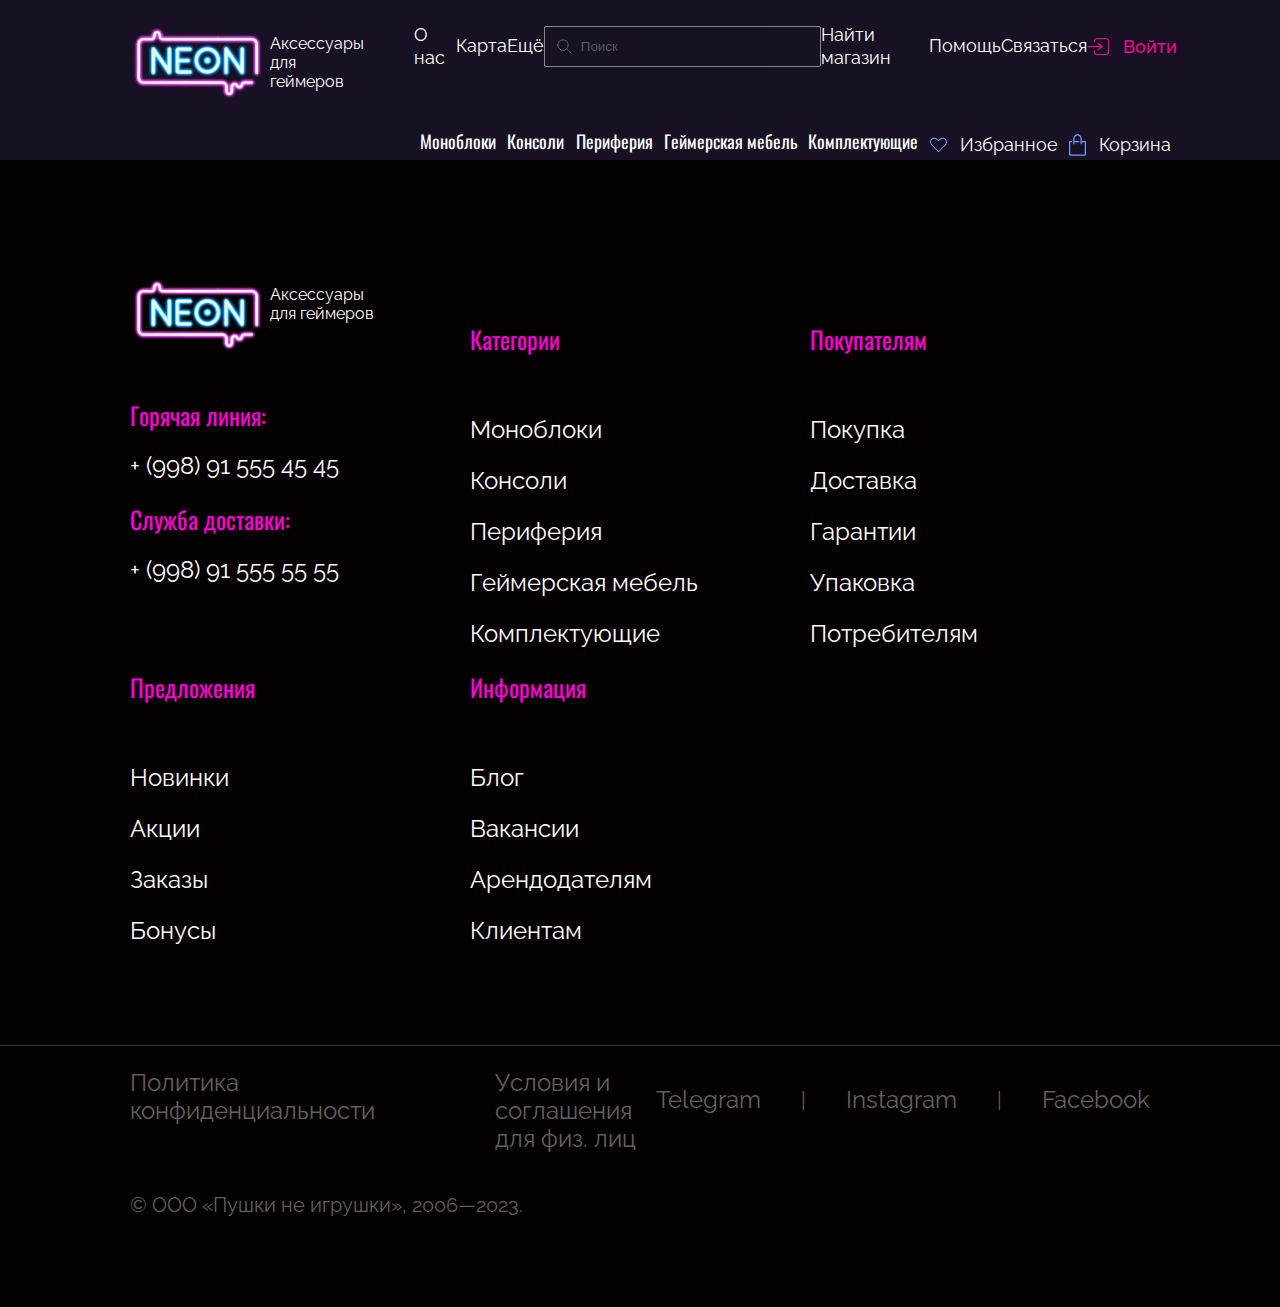
==== catalog.html @ 6f381dcb "footer" ====
<!DOCTYPE html>
<html lang="ru">

<head>
    <meta charset="UTF-8">
    <meta name="viewport" content="width=device-width, initial-scale=1.0">
    <link rel="stylesheet" href="./css/style.css">
    <title>Neon - Аксессуары для геймеров</title>
</head>

<body>

    <!------------- Header Start ------------->

    <header>
        <div class="logo">
            <div class="logo-img">
                <a href="/index.html"><img src="./img/logo.png" alt=""></a>
            </div>
            <div class="logo-text">
                Аксессуары <br> для геймеров
            </div>
        </div>
        <nav>
            <div class="info-menu">
                <a href="#">О нас</a>
                <a href="#">Карта</a>
                <a href="#">Ещё</a>
                <div class="input-box">
                    <img src="./img/search.svg" alt="">
                    <input type="text" placeholder="Поиск">
                </div>
                <a href="#">Найти магазин</a>
                <a href="#">Помощь</a>
                <a href="#">Связаться</a>
                <a class="login" href="#">
                    <img src="./img/login.svg" alt="">
                    Войти
                </a>
            </div>
            <div class="cotegories">
                <a href="#">Моноблоки</a>
                <a href="#">Консоли</a>
                <a href="#">Периферия</a>
                <a href="#">Геймерская мебель</a>
                <a href="#">Комплектующие</a>
                <div class="choices">
                    <img src="./img/heart.svg" alt="">
                    <a href="#">Избранное</a>
                </div>
                <div class="choices">
                    <img src="./img/cart.svg" alt="">
                    <a href="#">Корзина</a>
                </div>
            </div>
        </nav>
    </header>

    <!------------- Header End ------------->



    <!------------- Footer Start ------------->

    <footer>
        <div class="footerMenu">
            <div class="footer1">
                <div class="logo">
                    <div class="logo-img">
                        <a href="/index.html"><img src="./img/logo.png" alt=""></a>
                    </div>
                    <div class="logo-text">
                        Аксессуары <br> для геймеров
                    </div>
                </div>
                <h5>Горячая линия:</h5>
                <a href="tel:998915554545">+ (998) 91 555 45 45</a>

                <h5>Служба доставки:</h5>
                <a href="tel:998915555555">+ (998) 91 555 55 55</a>
            </div>
            <div class="footer-header">
                <h5>Категории</h5>
                <a href="#">Моноблоки</a>
                <a href="#">Консоли</a>
                <a href="#">Периферия</a>
                <a href="#">Геймерская мебель</a>
                <a href="#">Комплектующие</a>
            </div>
            <div class="footer-header">
                <h5>Покупателям</h5>
                <a href="#">Покупка</a>
                <a href="#">Доставка</a>
                <a href="#">Гарантии</a>
                <a href="#">Упаковка</a>
                <a href="#">Потребителям</a>
            </div>
            <div class="footer-header">
                <h5>Предложения</h5>
                <a href="#">Новинки</a>
                <a href="#">Акции</a>
                <a href="#">Заказы</a>
                <a href="#">Бонусы</a>
            </div>
            <div class="footer-header">
                <h5>Информация</h5>
                <a href="#">Блог</a>
                <a href="#">Вакансии</a>
                <a href="#">Арендодателям</a>
                <a href="#">Клиентам</a>
            </div>
        </div>
        <div class="subFooter">
            <div class="footerInfo">
                <div class="legal">
                    <a href="#">Политика конфиденциальности</a>
                    <a href="#">Условия и соглашения для физ. лиц</a>
                </div>
                <div class="social">
                    <a href="#">Telegram</a>
                    <span>|</span>
                    <a href="#">Instagram</a>
                    <span>|</span>
                    <a href="#">Facebook</a>
                </div>
            </div>
            <div class="copyright">
                <span>© ООО «Пушки не игрушки», 2006—2023.</span>
            </div>
        </div>
    </footer>
</body>

</html>
---- css/style.css ----
*,
*::after,
*::before {
    padding: 0;
    margin: 0;
    box-sizing: border-box;
}

a {
    text-decoration: none;
}

/* Fonts Start */

@font-face {
    font-family: 'Raleway';
    src: url(../fonts/Raleway-VariableFont_wght.ttf);
}

@font-face {
    font-family: 'Raleway';
    src: url(../fonts/Raleway-Italic-VariableFont_wght.ttf);
    font-style: italic;
}

@font-face {
    font-family: 'Oswald';
    src: url(../fonts/Oswald-VariableFont_wght.ttf);
}

@font-face {
    font-family: 'Jost';
    src: url(../fonts/Jost-VariableFont_wght.ttf);
}

@font-face {
    font-family: 'Jost';
    src: url(../fonts/Jost-Italic-VariableFont_wght.ttf);
    font-style: italic;
}

/* Fonts End */

body {
    font-family: 'Raleway', sans-serif;
    background: #0A0216F0;
    color: #fff;
}

/* Header Start */

header {
    display: flex;
    gap: 50px;
    margin-top: 24px;
    padding: 0 130px;
}

.logo {
    color: #fff;
    display: flex;
    align-items: center;
    height: 76px;
}



.logo-img {
    padding-right: 5px;
}

nav {
    flex-grow: 1;
}

.info-menu {
    display: flex;
    justify-content: space-between;
    align-items: center;

    font-family: 'Raleway';
    font-size: 18px;
    line-height: 125%;

}

.info-menu a {
    color: #FFFFFF;
    transition: ease .3s;
}

.info-menu a:hover {
    color: #F50395;
}

.cotegories a:hover {
    color: #F50395;
}

.input-box {
    opacity: 0.7;
    border: 1px solid rgba(255, 255, 255, 0.7);
    border-radius: 2px;
    padding: 12px;
    width: 326px;

    display: flex;
    align-items: center;

    gap: 9px;
}

.input-box img {
    width: 15px;
    height: 15px;
}

.input-box input {
    color: #fff;
    border: 0;
    outline: 0;
    background: transparent;
}

.login {
    font-family: 'Raleway';
    font-style: normal;
    font-weight: 500;
    font-size: 18px;
    line-height: 21px;

    color: #F50395 !important;

    display: flex;
    align-items: center;
}

.login img {
    padding-right: 13px;
}

.cotegories {
    display: flex;
    justify-content: space-around;

    font-family: 'Oswald';
    font-size: 18px;
    line-height: 125%;

    margin-top: 61px;
}

.cotegories a {
    color: #fff;
    transition: ease .3s;
    gap: 71px;
}

.choices {
    display: flex;
    align-items: center;
    font-family: 'Raleway';
    line-height: 20px;
}

.choices img {
    padding-right: 13px;
    width: 30px;
    height: 30px;
}

/* Header End */

/*Header-Content Start*/

.header-content {
    display: flex;
    justify-content: center;
    align-items: center;
    margin-top: 78px;


}

.header-line {
    width: 1660px;
    height: 775px;
    margin-top: 78px;
    position: absolute;
}

.header-text {
    margin-right: 75px;
}

.header-one {
    font-family: 'Oswald';
    font-style: normal;
    font-weight: 500;
    font-size: 66px;
    line-height: 120%;
    margin-bottom: 23px;
    display: flex;
    justify-content: center;
}

.header-paragraph {
    font-family: 'Raleway';
    font-size: 22px;
    line-height: 150%;
    color: #FFFFFF;
    padding-bottom: 68px;
}

.header-img img {
    width: 774px;
    height: 628.67px;
}

.header-btn {
    width: 400px;
    height: 68px;
    position: absolute;
    /*
    background: linear-gradient(271.66deg, #0D63C9 0%, #F50395 100%);
    box-shadow: 0px 0px 5px #4B02E7;*/

    font-family: 'Raleway';
    font-weight: 600;
    font-size: 24px;
    line-height: 28px;
    color: #FFFFFF;
}

.btn-text {
    position: relative;
    top: 50px;
    left: 90px;
    color: #FFFFFF;
}
.btn-text a{
    color: #FFFFFF;
}

/*Header-Content End*/

/*Advantage Start*/
.advantage {
    margin-top: 180px;
    padding: 0 130px;
}

.advantage-header h2 {
    width: 519px;
    height: 89px;

    font-family: 'Oswald';
    font-weight: 500;
    font-size: 60px;
    line-height: 89px;
    color: #fff;
}

.cards {
    display: flex;
    justify-content: space-around;
    align-items: end;

    margin-top: 101px;
}

.cards p {
    padding-top: 75px;
    font-family: 'Oswald';
    font-size: 26px;
    line-height: 125%;
    display: flex;
    justify-content: center;
    text-align: center;
    color: #FEFEFE;
}

.card-1,
.card-2,
.card-3 {
    position: relative;
}

.line-container3 {
    position: relative;
    top: 63px;
    right: -50px;
}

.line-container1 {
    position: relative;
    top: 4px;
    right: -71px;
}

.line-container2 {
    position: relative;
    top: -8px;
    right: -56px;
}

.hero-bg {
    position: sticky;
}

.line {
    position: absolute;
    display: flex;
    justify-content: center;
    align-items: center;
}

/*Advantage End*/

/*Brands Start*/
.brand {
    margin-top: 298px;
}

.brands {
    display: flex;
    justify-content: space-around;
    align-items: center;
    margin-top: 127px;
}

/*Brands End*/

/*News Start*/
.cyberNews {
    margin-top: 298px;
}

.cyberHeader {
    font-weight: 500;
    font-size: 60px;
    line-height: 89px;
    margin-bottom: 100px;
}

.newsGrid {
    display: grid;
    grid-template-columns: repeat(2, 1fr);
    gap: 30px;
}

.news {
    height: 465px;
    /*border: 2px solid #fff;*/
    background-image: url(../img/navi.png);
    background-repeat: no-repeat;
    background-size: contain;

    display: grid;
    grid-template-columns: repeat(2, 1fr);
    grid-template-rows: 250px 100px 100px;
    grid-template-areas: "i i"
        "h h"
        "d b";

    position: relative;
}

.news h6 {
    grid-area: h;

    font-family: 'Raleway';
    font-weight: 500;
    font-size: 26px;
    line-height: 31px;

    margin: 0;
    margin-left: 50px;
    width: 550px;
}

.news .date {
    grid-area: d;
    font-family: 'Jost';

    font-size: 20px;
    line-height: 29px;

    align-self: center;
    margin-left: 77px;
}

.news .date::before {
    content: '';

    display: inline-block;
    width: 10px;
    height: 22px;
    background-image: url(../img/slash.svg);
    margin-right: 10px;
}

.news .newsButton {
    grid-area: b;

    height: 68px;
    width: 400px;

    background-size: contain;

    background-image: url(../img/news-btn1.png);
    background-repeat: no-repeat;
    text-align: center;

    font-family: 'Raleway';
    font-weight: 600;
    font-size: 26px;
    line-height: 31px;
    padding: 19px 0;

    position: absolute;
    grid-area: b;
    height: 68px;
    width: 400px;
    background-size: contain;
    background-image: url(../img/news-btn1.png);
    background-repeat: no-repeat;
    text-align: center;
    font-family: 'Raleway';
    font-weight: 600;
    font-size: 26px;
    line-height: 31px;
    padding: 19px 0;
    
    position: absolute;

    top: 43px;
    left: 13px;

}

/*News End*/

.novelty{
    padding: 0 130px;
}

.mause-header {
    display: flex;
    justify-content: space-between;
}
.novelty-header {
    font-family: 'Oswald';
    font-weight: 500;
    font-size: 60px;
    line-height: 89px;

    margin-top: 200px;

}

.mause__top-btn {
    font-weight: 500;
    font-size: 18px;
    line-height: 21px;

    color: rgba(255, 255, 255, 0.6);

    opacity: 0.8;

    margin-top: 220px;
    margin-bottom: 119px;
}

.mause__top-btn p {
    top: 34px;
    left: 85px;
    position: relative;
}

.mouses{
    display: flex;
}

.mouse-container{
    display: flex;
    justify-content: space-around;
    gap: 30px;
}

.mouse-card{
    position: absolute;
}
.mouse-card p{
    padding-left: 33px;
    padding-top: 28px;
}
.mouse-card h5{
    font-family: 'Oswald';
    font-style: normal;
    font-weight: 700;
    font-size: 28px;
    line-height: 41px;

    color: #F50395;

    padding-left: 33px;
}
.mouse-card h4{
    font-family: 'Jost';
    font-weight: 500;
    font-size: 28px;
    line-height: 40px;
    text-align: right;
    padding-right: 33px;
    padding-top: 31px;
    padding-bottom: 10px;
}

.mouse-btn {
    display: flex;
    justify-content: center;
    align-items: center;
    padding-bottom: 33px;
}
.mouse-btn p{
    font-family: 'Jost';
    font-style: normal;
    font-weight: 500;
    font-size: 20px;
    line-height: 29px;
    position: absolute;
    padding: 10px 112px 9px 118px;
}

.mouse-card{
    position: absolute;
}

.mouse{
    padding: 33px 33px 0 33px;
}

.stock{
    padding: 0 130px;
}

.stock h2{
    margin-top: 287px;
    margin-bottom: 100px;

    font-family: 'Oswald';
    font-weight: 500;
    font-size: 60px;
    line-height: 89px;
}


.stocks{
    display: flex;
    justify-content: space-around;
}

.offers{
    display: flex;
    justify-content: center;
    align-items: center;
}

.offers{
    align-items:flex-end;
}

.offers p{
    position: absolute;
    width: 426px;
    height: 144px;
    
    font-family: 'Oswald';
    font-weight: 400;
    font-size: 24px;
    line-height: 36px;

    display: flex;
    justify-content: center;
    align-items: center;

    padding-bottom: 250px;
}

footer{
    background-color: #050000;
    padding: 140px 0 90px;
}

footer a{
    display: block;
    color: #fff;

    font-family: 'Raleway';
    font-size: 24px;
    line-height: 28px;

    margin-top: 23px;
}

footer h5{
    font-family: 'Oswald';
    font-weight: 400;
    font-size: 24px;
    line-height: 27px;
    color: #FF00D7;
    margin-top: 26px;
}

.footer1 .logo{
    padding-bottom: 69px;
}


.footer-header h5{
    padding-bottom: 40px;
}

.footerMenu{
    display: grid;
    grid-template-columns: repeat(5, 1fr);
    padding: 0 130px;
}

.footerMenu > div{
    
}

.subFooter{
    color: #645F5F;
    margin-top: 100px;
    width: 100% !important;
    border-top: 1px solid rgba(104, 104, 104, 0.5);
    padding: 0 130px;
}

.subFooter a{
    color: #645F5F;

}

.footerInfo{
    display: flex;
    justify-content: space-between;
    margin-bottom: 40px;
}

.legal{
    display: flex;
    gap: 120px;

}

.social{
    display: flex;
    gap: 40px;
    align-items: center;
    font-size: 20px;
    line-height: 24px;
}

.social a{
    margin: 0;
}

.subFooter span{
    font-family: 'Raleway';
    font-size: 20px;
    line-height: 24px;
}

@media (max-width: 1440px){
    .footerMenu{
        grid-template-columns: repeat(3, 1fr);
    }
}
@media (max-width: 950px){
    .footerMenu{
        grid-template-columns: repeat(1, 1fr);
    }
}
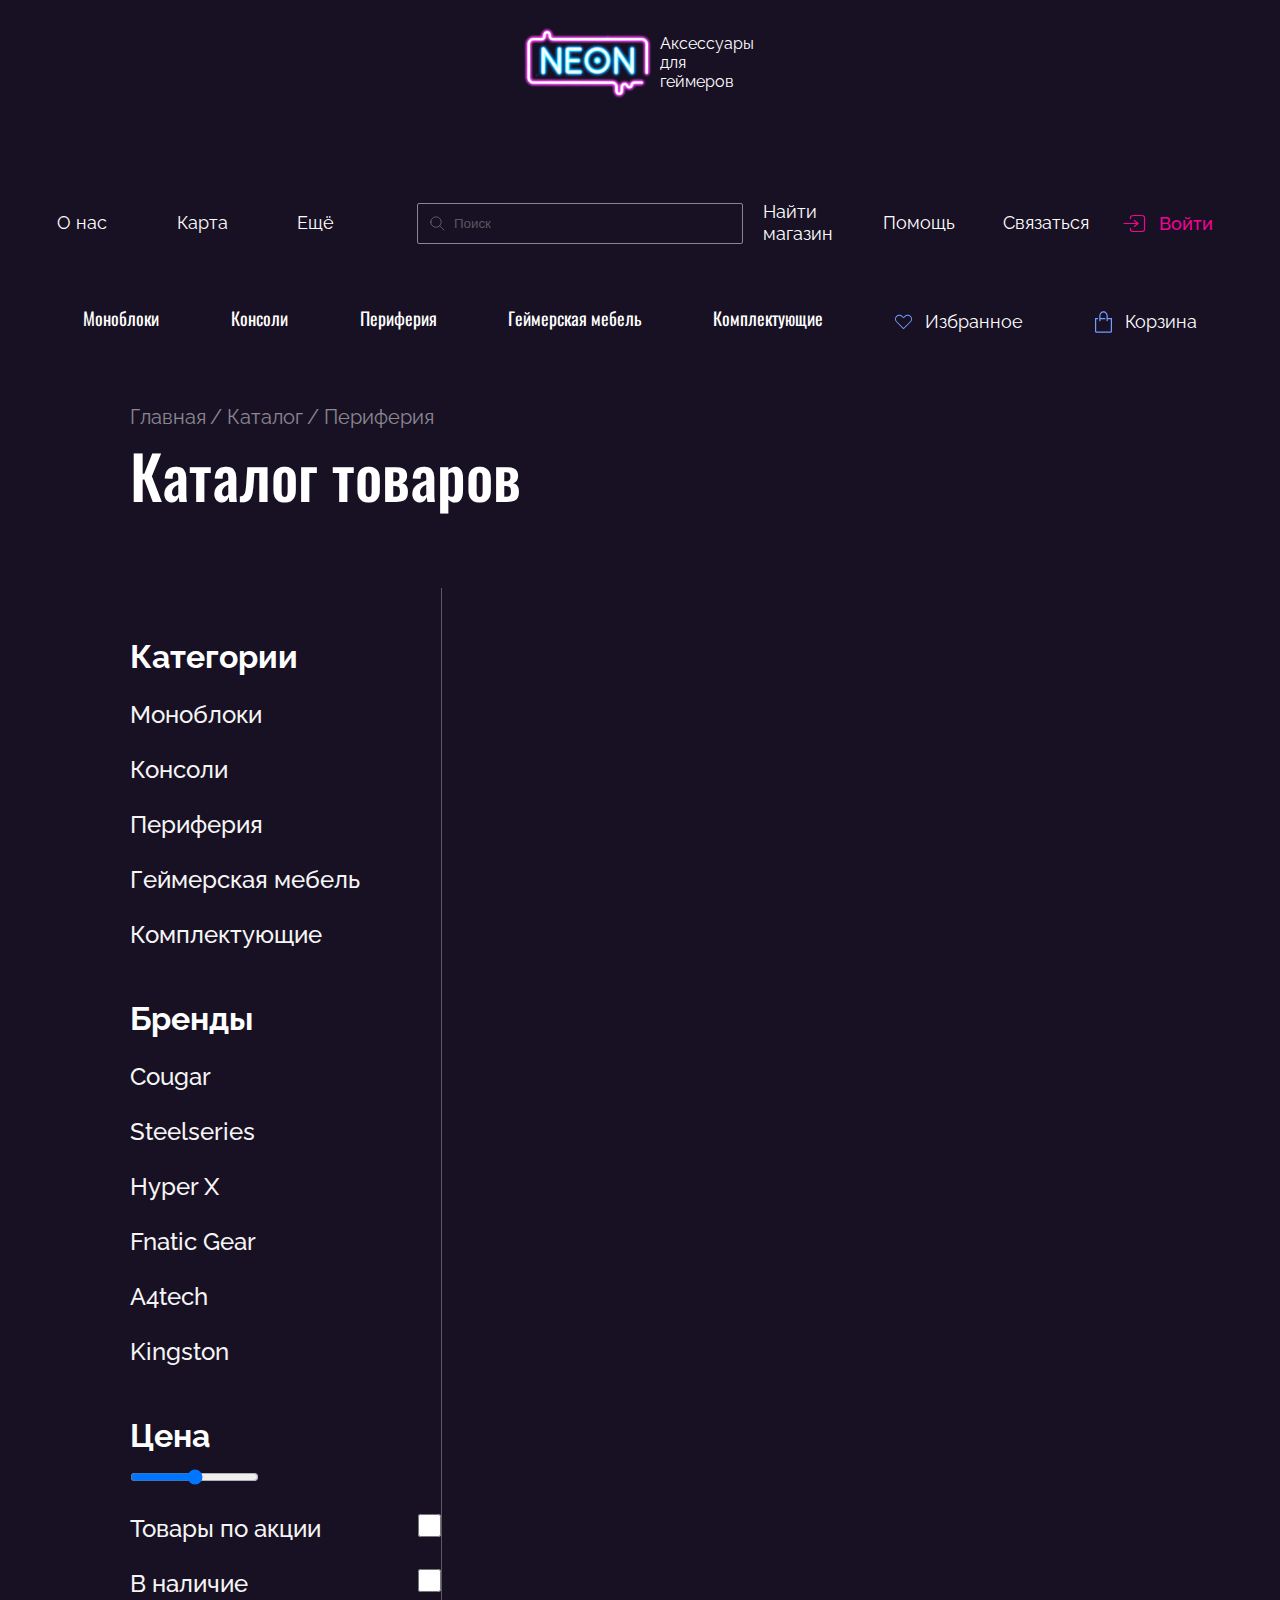
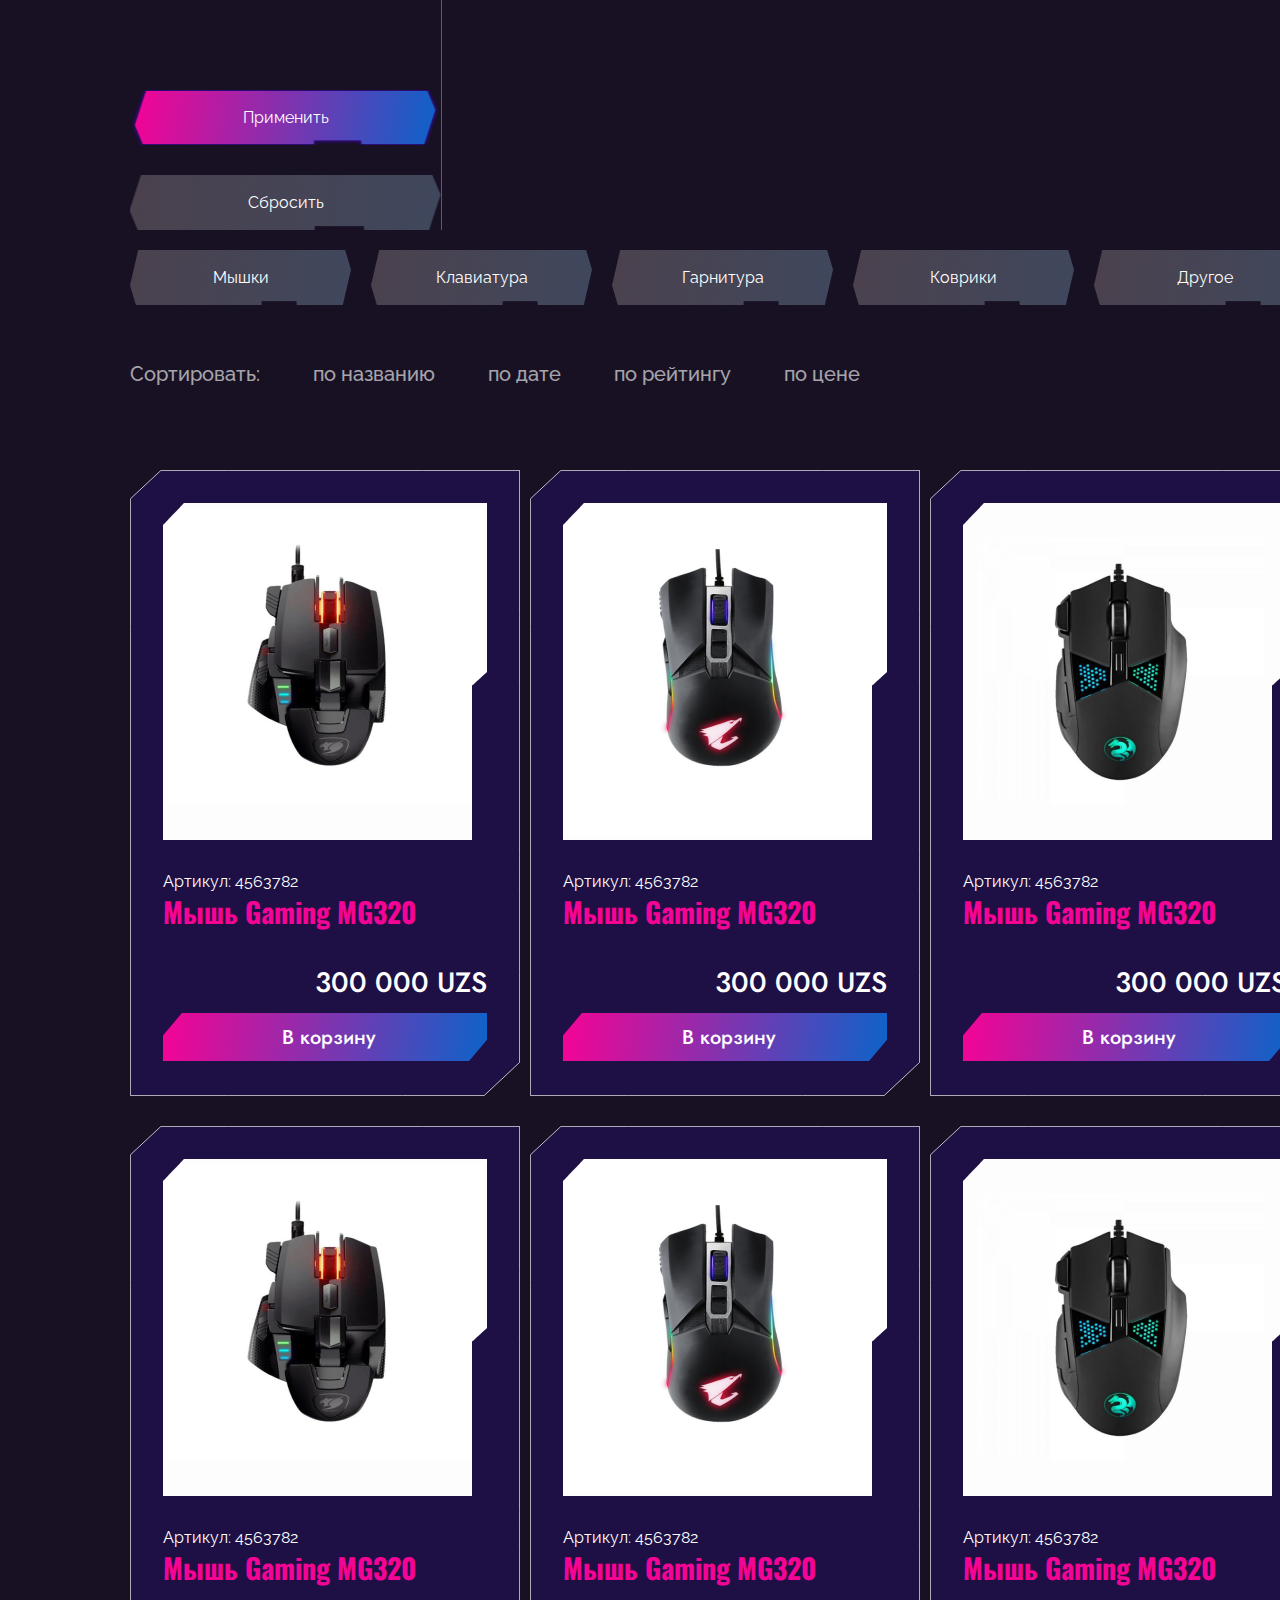
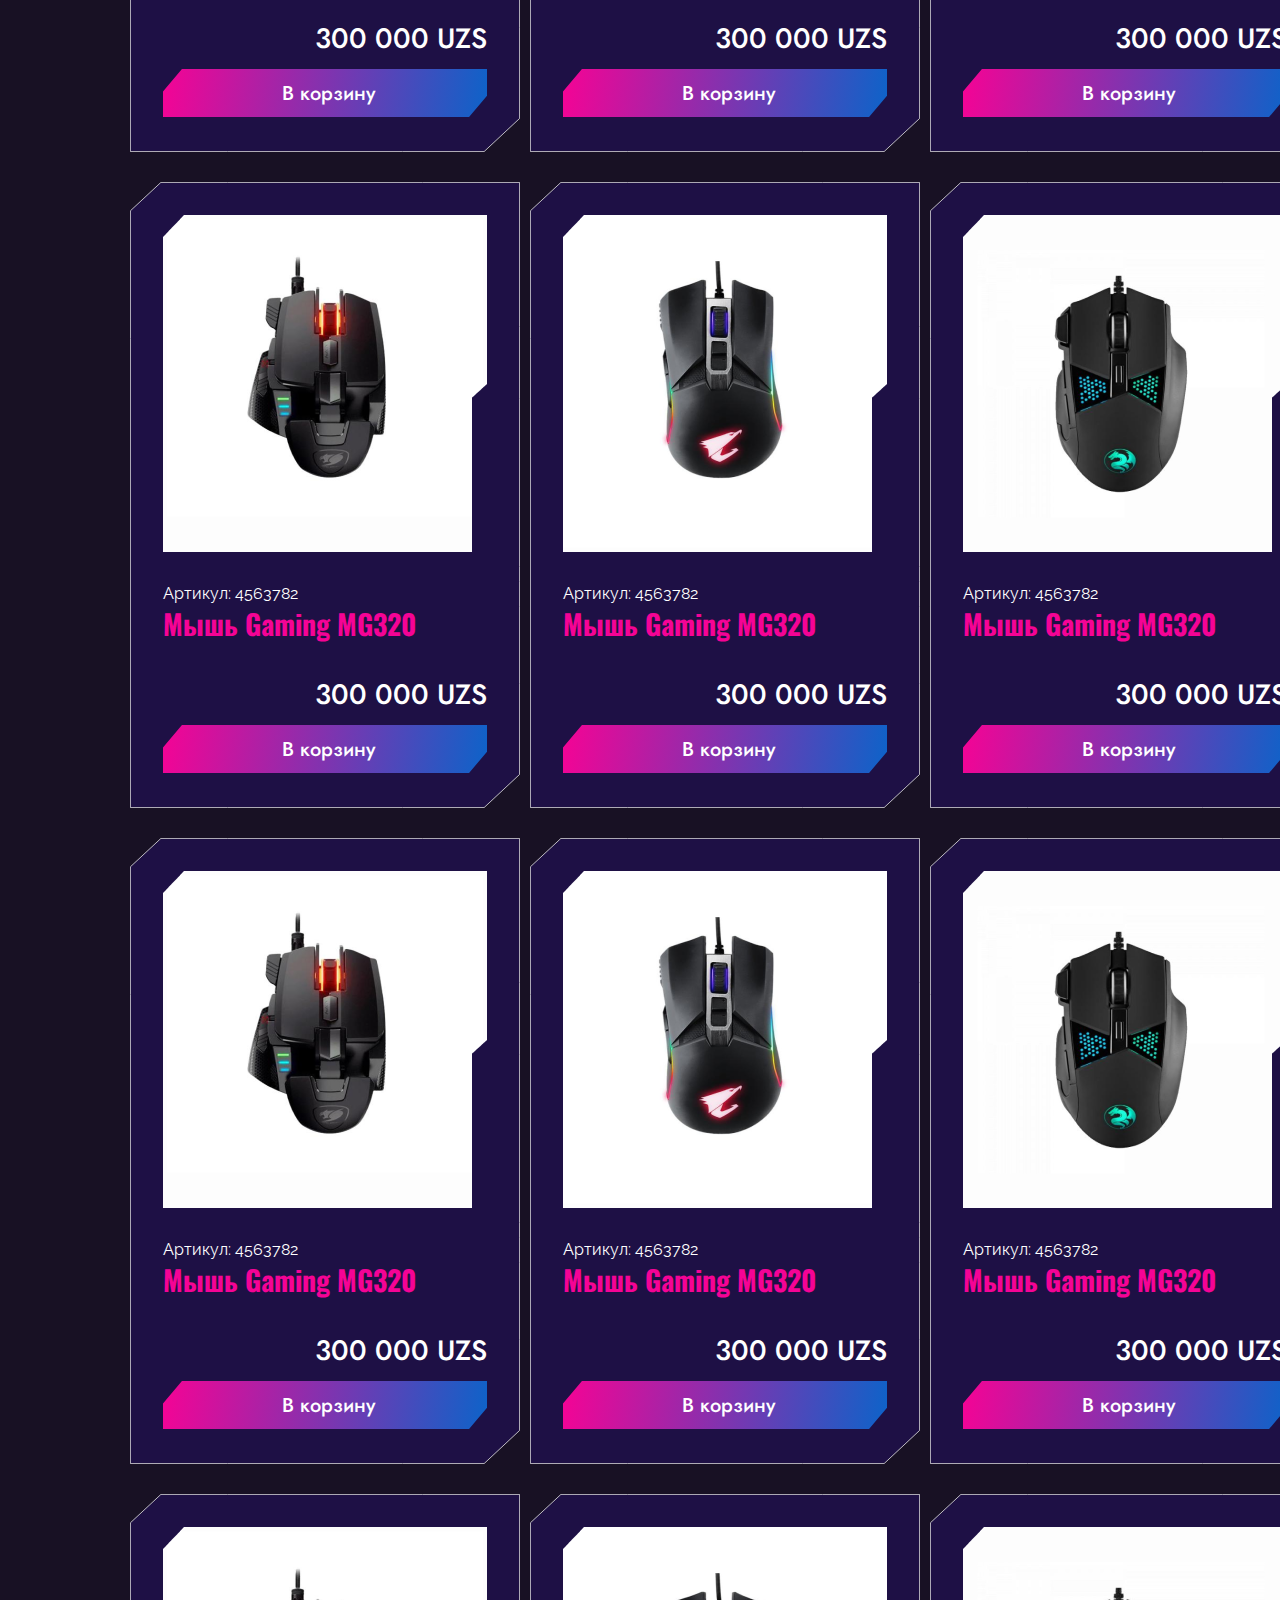
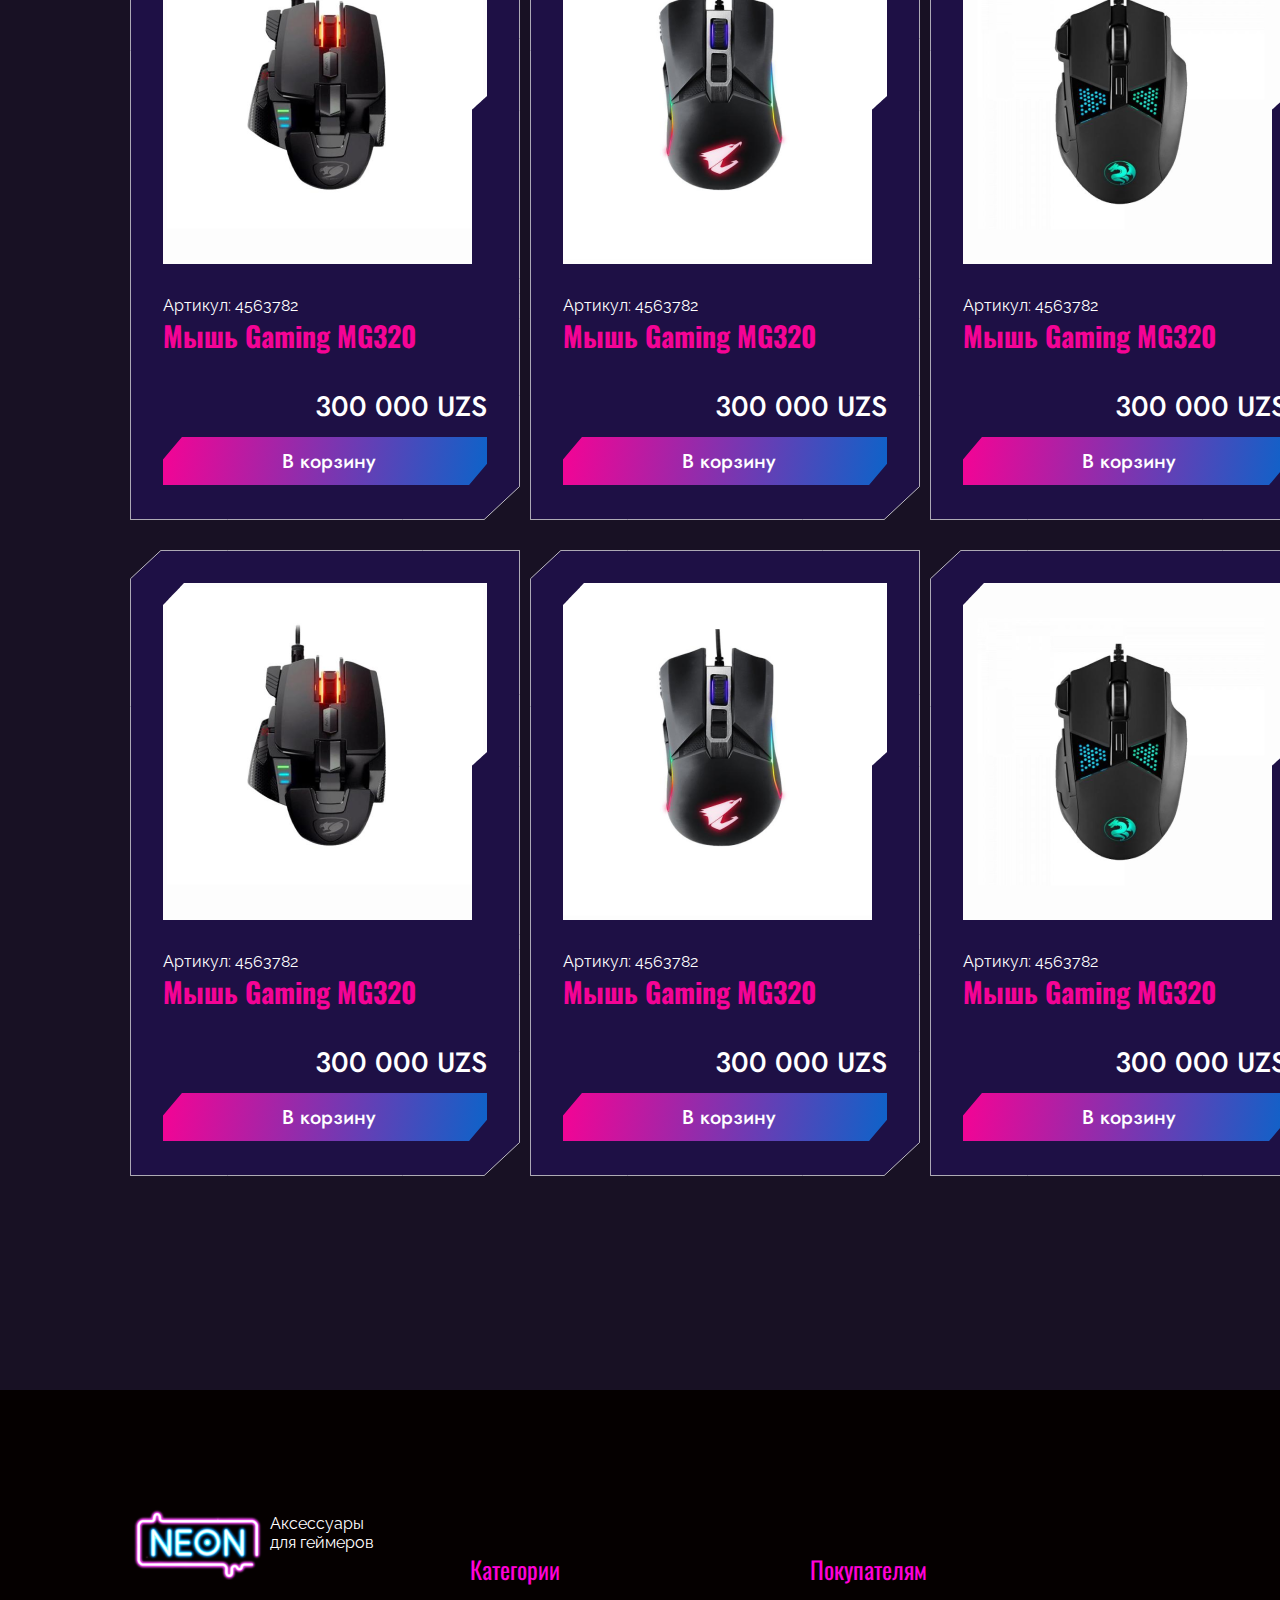
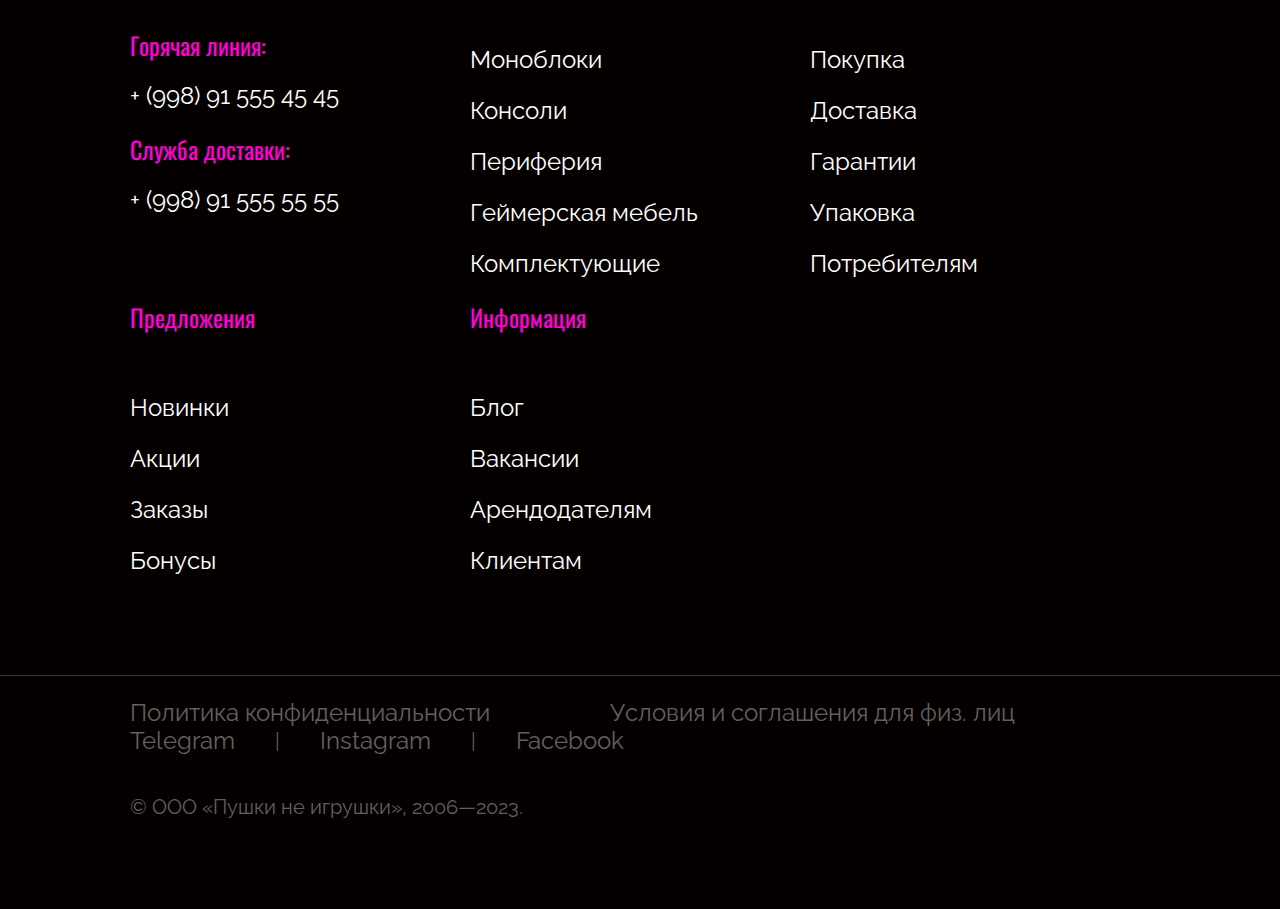
==== commit 2205b5a3: "catalog" ====
--- a/catalog.html
+++ b/catalog.html
@@ -58,7 +58,313 @@
 
     <!------------- Header End ------------->
 
-
+    <div class="breadcrumbs">
+        <a href="#">Главная</a>
+        <a href="#">Каталог</a>
+        <a href="#">Периферия</a>
+    </div>
+
+    <h2>Каталог товаров</h2>
+
+    <main>
+        <aside>
+            <h5>Категории</h5>
+            <a href="#">Моноблоки</a>
+            <a href="#">Консоли</a>
+            <a href="#">Периферия </a>
+            <a href="#">Геймерская мебель</a>
+            <a href="#">Комплектующие</a>
+
+            <h5>Бренды</h5>
+            <a href="#">Cougar</a>
+            <a href="#">Steelseries</a>
+            <a href="#">Hyper X</a>
+            <a href="#">Fnatic Gear</a>
+            <a href="#">A4tech</a>
+            <a href="#">Kingston</a>
+
+            <h5>Цена</h5>
+            <input type="range" name="" id="">
+
+            <label for="">
+                <span>Товары по акции</span>
+                <input type="checkbox" name="" id="">
+            </label>
+            <label for="">
+                <span>В наличие</span>
+                <input type="checkbox" name="" id="">
+            </label>
+
+            <div class="btn">Применить</div>
+            <div class="secondary">Сбросить</div>
+        </aside>
+
+        <div class="catalog">
+            <div class="subcatalog">
+                <div class="secondary-2">Мышки</div>
+                <div class="secondary-2">Клавиатура</div>
+                <div class="secondary-2">Гарнитура</div>
+                <div class="secondary-2">Коврики</div>
+                <div class="secondary-2">Другое</div>
+            </div>
+            <div class="sort">
+                <span>Сортировать:</span>
+                <div class="sortby">по названию</div>
+                <div class="sortby">по дате</div>
+                <div class="sortby">по рейтингу</div>
+                <div class="sortby">по цене</div>
+            </div>
+            <div class="items">
+                <div class="item">
+                    <div class="mouses">
+                        <div class="mouse-line"><img src="./img/mause-bg.svg" alt=""></div>
+                        <div class="mouse-card">
+                            <img class="mouse" src="./img/img.png" alt="">
+                            <p>Артикул: 4563782</p>
+                            <h5>Мышь Gaming MG320 </h5>
+                            <h4>300 000 UZS</h4>
+                            <div class="mouse-btn">
+                                <p>В корзину</p>
+                                <img src="./img/mause-btn.svg" alt="">
+                            </div>
+                        </div>
+                    </div>
+                    <div class="mouses">
+                        <div class="mouse-line"><img src="./img/mause-bg.svg" alt=""></div>
+                        <div class="mouse-card">
+                            <img class="mouse" src="./img/mouse2.png" alt="">
+                            <p>Артикул: 4563782</p>
+                            <h5>Мышь Gaming MG320 </h5>
+                            <h4>300 000 UZS</h4>
+                            <div class="mouse-btn">
+                                <p>В корзину</p>
+                                <img src="./img/mause-btn.svg" alt="">
+                            </div>
+                        </div>
+                    </div>
+                    <div class="mouses">
+                        <div class="mouse-line"><img src="./img/mause-bg.svg" alt=""></div>
+                        <div class="mouse-card">
+                            <img class="mouse" src="./img/mouse3.png" alt="">
+                            <p>Артикул: 4563782</p>
+                            <h5>Мышь Gaming MG320 </h5>
+                            <h4>300 000 UZS</h4>
+                            <div class="mouse-btn">
+                                <p>В корзину</p>
+                                <img src="./img/mause-btn.svg" alt="">
+                            </div>
+                        </div>
+                    </div>
+                </div>
+                <div class="item">
+                    <div class="mouses">
+                        <div class="mouse-line"><img src="./img/mause-bg.svg" alt=""></div>
+                        <div class="mouse-card">
+                            <img class="mouse" src="./img/img.png" alt="">
+                            <p>Артикул: 4563782</p>
+                            <h5>Мышь Gaming MG320 </h5>
+                            <h4>300 000 UZS</h4>
+                            <div class="mouse-btn">
+                                <p>В корзину</p>
+                                <img src="./img/mause-btn.svg" alt="">
+                            </div>
+                        </div>
+                    </div>
+                    <div class="mouses">
+                        <div class="mouse-line"><img src="./img/mause-bg.svg" alt=""></div>
+                        <div class="mouse-card">
+                            <img class="mouse" src="./img/mouse2.png" alt="">
+                            <p>Артикул: 4563782</p>
+                            <h5>Мышь Gaming MG320 </h5>
+                            <h4>300 000 UZS</h4>
+                            <div class="mouse-btn">
+                                <p>В корзину</p>
+                                <img src="./img/mause-btn.svg" alt="">
+                            </div>
+                        </div>
+                    </div>
+                    <div class="mouses">
+                        <div class="mouse-line"><img src="./img/mause-bg.svg" alt=""></div>
+                        <div class="mouse-card">
+                            <img class="mouse" src="./img/mouse3.png" alt="">
+                            <p>Артикул: 4563782</p>
+                            <h5>Мышь Gaming MG320 </h5>
+                            <h4>300 000 UZS</h4>
+                            <div class="mouse-btn">
+                                <p>В корзину</p>
+                                <img src="./img/mause-btn.svg" alt="">
+                            </div>
+                        </div>
+                    </div>
+                </div>
+                <div class="item">
+                    <div class="mouses">
+                        <div class="mouse-line"><img src="./img/mause-bg.svg" alt=""></div>
+                        <div class="mouse-card">
+                            <img class="mouse" src="./img/img.png" alt="">
+                            <p>Артикул: 4563782</p>
+                            <h5>Мышь Gaming MG320 </h5>
+                            <h4>300 000 UZS</h4>
+                            <div class="mouse-btn">
+                                <p>В корзину</p>
+                                <img src="./img/mause-btn.svg" alt="">
+                            </div>
+                        </div>
+                    </div>
+                    <div class="mouses">
+                        <div class="mouse-line"><img src="./img/mause-bg.svg" alt=""></div>
+                        <div class="mouse-card">
+                            <img class="mouse" src="./img/mouse2.png" alt="">
+                            <p>Артикул: 4563782</p>
+                            <h5>Мышь Gaming MG320 </h5>
+                            <h4>300 000 UZS</h4>
+                            <div class="mouse-btn">
+                                <p>В корзину</p>
+                                <img src="./img/mause-btn.svg" alt="">
+                            </div>
+                        </div>
+                    </div>
+                    <div class="mouses">
+                        <div class="mouse-line"><img src="./img/mause-bg.svg" alt=""></div>
+                        <div class="mouse-card">
+                            <img class="mouse" src="./img/mouse3.png" alt="">
+                            <p>Артикул: 4563782</p>
+                            <h5>Мышь Gaming MG320 </h5>
+                            <h4>300 000 UZS</h4>
+                            <div class="mouse-btn">
+                                <p>В корзину</p>
+                                <img src="./img/mause-btn.svg" alt="">
+                            </div>
+                        </div>
+                    </div>
+                </div>
+                <div class="item">
+                    <div class="mouses">
+                        <div class="mouse-line"><img src="./img/mause-bg.svg" alt=""></div>
+                        <div class="mouse-card">
+                            <img class="mouse" src="./img/img.png" alt="">
+                            <p>Артикул: 4563782</p>
+                            <h5>Мышь Gaming MG320 </h5>
+                            <h4>300 000 UZS</h4>
+                            <div class="mouse-btn">
+                                <p>В корзину</p>
+                                <img src="./img/mause-btn.svg" alt="">
+                            </div>
+                        </div>
+                    </div>
+                    <div class="mouses">
+                        <div class="mouse-line"><img src="./img/mause-bg.svg" alt=""></div>
+                        <div class="mouse-card">
+                            <img class="mouse" src="./img/mouse2.png" alt="">
+                            <p>Артикул: 4563782</p>
+                            <h5>Мышь Gaming MG320 </h5>
+                            <h4>300 000 UZS</h4>
+                            <div class="mouse-btn">
+                                <p>В корзину</p>
+                                <img src="./img/mause-btn.svg" alt="">
+                            </div>
+                        </div>
+                    </div>
+                    <div class="mouses">
+                        <div class="mouse-line"><img src="./img/mause-bg.svg" alt=""></div>
+                        <div class="mouse-card">
+                            <img class="mouse" src="./img/mouse3.png" alt="">
+                            <p>Артикул: 4563782</p>
+                            <h5>Мышь Gaming MG320 </h5>
+                            <h4>300 000 UZS</h4>
+                            <div class="mouse-btn">
+                                <p>В корзину</p>
+                                <img src="./img/mause-btn.svg" alt="">
+                            </div>
+                        </div>
+                    </div>
+                </div>
+                <div class="item">
+                    <div class="mouses">
+                        <div class="mouse-line"><img src="./img/mause-bg.svg" alt=""></div>
+                        <div class="mouse-card">
+                            <img class="mouse" src="./img/img.png" alt="">
+                            <p>Артикул: 4563782</p>
+                            <h5>Мышь Gaming MG320 </h5>
+                            <h4>300 000 UZS</h4>
+                            <div class="mouse-btn">
+                                <p>В корзину</p>
+                                <img src="./img/mause-btn.svg" alt="">
+                            </div>
+                        </div>
+                    </div>
+                    <div class="mouses">
+                        <div class="mouse-line"><img src="./img/mause-bg.svg" alt=""></div>
+                        <div class="mouse-card">
+                            <img class="mouse" src="./img/mouse2.png" alt="">
+                            <p>Артикул: 4563782</p>
+                            <h5>Мышь Gaming MG320 </h5>
+                            <h4>300 000 UZS</h4>
+                            <div class="mouse-btn">
+                                <p>В корзину</p>
+                                <img src="./img/mause-btn.svg" alt="">
+                            </div>
+                        </div>
+                    </div>
+                    <div class="mouses">
+                        <div class="mouse-line"><img src="./img/mause-bg.svg" alt=""></div>
+                        <div class="mouse-card">
+                            <img class="mouse" src="./img/mouse3.png" alt="">
+                            <p>Артикул: 4563782</p>
+                            <h5>Мышь Gaming MG320 </h5>
+                            <h4>300 000 UZS</h4>
+                            <div class="mouse-btn">
+                                <p>В корзину</p>
+                                <img src="./img/mause-btn.svg" alt="">
+                            </div>
+                        </div>
+                    </div>
+                </div>
+                <div class="item">
+                    <div class="mouses">
+                        <div class="mouse-line"><img src="./img/mause-bg.svg" alt=""></div>
+                        <div class="mouse-card">
+                            <img class="mouse" src="./img/img.png" alt="">
+                            <p>Артикул: 4563782</p>
+                            <h5>Мышь Gaming MG320 </h5>
+                            <h4>300 000 UZS</h4>
+                            <div class="mouse-btn">
+                                <p>В корзину</p>
+                                <img src="./img/mause-btn.svg" alt="">
+                            </div>
+                        </div>
+                    </div>
+                    <div class="mouses">
+                        <div class="mouse-line"><img src="./img/mause-bg.svg" alt=""></div>
+                        <div class="mouse-card">
+                            <img class="mouse" src="./img/mouse2.png" alt="">
+                            <p>Артикул: 4563782</p>
+                            <h5>Мышь Gaming MG320 </h5>
+                            <h4>300 000 UZS</h4>
+                            <div class="mouse-btn">
+                                <p>В корзину</p>
+                                <img src="./img/mause-btn.svg" alt="">
+                            </div>
+                        </div>
+                    </div>
+                    <div class="mouses">
+                        <div class="mouse-line"><img src="./img/mause-bg.svg" alt=""></div>
+                        <div class="mouse-card">
+                            <img class="mouse" src="./img/mouse3.png" alt="">
+                            <p>Артикул: 4563782</p>
+                            <h5>Мышь Gaming MG320 </h5>
+                            <h4>300 000 UZS</h4>
+                            <div class="mouse-btn">
+                                <p>В корзину</p>
+                                <img src="./img/mause-btn.svg" alt="">
+                            </div>
+                        </div>
+                    </div>
+                </div>
+            </div>
+        </div>
+        </div>
+    </main>
 
     <!------------- Footer Start ------------->
 
--- a/css/style.css
+++ b/css/style.css
@@ -51,9 +51,13 @@
 
 header {
     display: flex;
-    gap: 50px;
+    gap: calc(20px + 6.3vw);
     margin-top: 24px;
     padding: 0 130px;
+
+    flex-wrap: wrap;
+
+    justify-content: center;
 }
 
 .logo {
@@ -61,6 +65,10 @@
     display: flex;
     align-items: center;
     height: 76px;
+
+    flex-basis: 240px;
+    flex-grow: 0;
+    flex-shrink: 0;
 }
 
 
@@ -70,13 +78,17 @@
 }
 
 nav {
+    flex-basis: 500px;
     flex-grow: 1;
+    flex-shrink: 1;
 }
 
 .info-menu {
     display: flex;
-    justify-content: space-between;
-    align-items: center;
+    justify-content: space-around;
+    align-items: center;
+
+    gap: 20px;
 
     font-family: 'Raleway';
     font-size: 18px;
@@ -86,6 +98,10 @@
 
 .info-menu a {
     color: #FFFFFF;
+
+    flex-basis: 100px;
+    flex-grow: 1;
+    flex-shrink: 0;
     transition: ease .3s;
 }
 
@@ -93,6 +109,9 @@
     color: #F50395;
 }
 
+/*.cotegories {
+    color: #F50395;
+}*/
 .cotegories a:hover {
     color: #F50395;
 }
@@ -147,6 +166,7 @@
     font-size: 18px;
     line-height: 125%;
 
+    gap: 20px;
     margin-top: 61px;
 }
 
@@ -238,7 +258,8 @@
     left: 90px;
     color: #FFFFFF;
 }
-.btn-text a{
+
+.btn-text a {
     color: #FFFFFF;
 }
 
@@ -334,6 +355,10 @@
 /*News Start*/
 .cyberNews {
     margin-top: 298px;
+}
+
+.ml {
+    margin-right: 30px;
 }
 
 .cyberHeader {
@@ -364,6 +389,18 @@
         "d b";
 
     position: relative;
+}
+
+.btn {
+    background-image: url(../img/btn-mouse.png);
+    background-position: center;
+    background-size: cover;
+    background-repeat: no-repeat;
+    display: flex;
+    justify-content: center;
+    align-items: center;
+    width: 311px;
+    height: 55px;
 }
 
 .news h6 {
@@ -431,17 +468,25 @@
     font-size: 26px;
     line-height: 31px;
     padding: 19px 0;
-    
+
     position: absolute;
 
+    margin-top: 17px;
+    margin-left: 13px;
+    /*
     top: 43px;
-    left: 13px;
-
+    left: 13px;*/
+
+}
+
+.ml .newsButton {
+    margin-top: 3px;
+    margin-left: 13px;
 }
 
 /*News End*/
 
-.novelty{
+.novelty {
     padding: 0 130px;
 }
 
@@ -449,6 +494,7 @@
     display: flex;
     justify-content: space-between;
 }
+
 .novelty-header {
     font-family: 'Oswald';
     font-weight: 500;
@@ -478,24 +524,26 @@
     position: relative;
 }
 
-.mouses{
-    display: flex;
-}
-
-.mouse-container{
+.mouses {
+    display: flex;
+}
+
+.mouse-container {
     display: flex;
     justify-content: space-around;
     gap: 30px;
 }
 
-.mouse-card{
+.mouse-card {
     position: absolute;
 }
-.mouse-card p{
+
+.mouse-card p {
     padding-left: 33px;
     padding-top: 28px;
 }
-.mouse-card h5{
+
+.mouse-card h5 {
     font-family: 'Oswald';
     font-style: normal;
     font-weight: 700;
@@ -506,7 +554,8 @@
 
     padding-left: 33px;
 }
-.mouse-card h4{
+
+.mouse-card h4 {
     font-family: 'Jost';
     font-weight: 500;
     font-size: 28px;
@@ -523,7 +572,8 @@
     align-items: center;
     padding-bottom: 33px;
 }
-.mouse-btn p{
+
+.mouse-btn p {
     font-family: 'Jost';
     font-style: normal;
     font-weight: 500;
@@ -533,19 +583,19 @@
     padding: 10px 112px 9px 118px;
 }
 
-.mouse-card{
+.mouse-card {
     position: absolute;
 }
 
-.mouse{
+.mouse {
     padding: 33px 33px 0 33px;
 }
 
-.stock{
+.stock {
     padding: 0 130px;
 }
 
-.stock h2{
+.stock h2 {
     margin-top: 287px;
     margin-bottom: 100px;
 
@@ -556,26 +606,26 @@
 }
 
 
-.stocks{
+.stocks {
     display: flex;
     justify-content: space-around;
 }
 
-.offers{
-    display: flex;
-    justify-content: center;
-    align-items: center;
-}
-
-.offers{
-    align-items:flex-end;
-}
-
-.offers p{
+.offers {
+    display: flex;
+    justify-content: center;
+    align-items: center;
+}
+
+.offers {
+    align-items: flex-end;
+}
+
+.offers p {
     position: absolute;
     width: 426px;
     height: 144px;
-    
+
     font-family: 'Oswald';
     font-weight: 400;
     font-size: 24px;
@@ -588,12 +638,13 @@
     padding-bottom: 250px;
 }
 
-footer{
+footer {
     background-color: #050000;
     padding: 140px 0 90px;
-}
-
-footer a{
+    margin-top: 214px;
+}
+
+footer a {
     display: block;
     color: #fff;
 
@@ -604,7 +655,7 @@
     margin-top: 23px;
 }
 
-footer h5{
+footer h5 {
     font-family: 'Oswald';
     font-weight: 400;
     font-size: 24px;
@@ -613,26 +664,24 @@
     margin-top: 26px;
 }
 
-.footer1 .logo{
+.footer1 .logo {
     padding-bottom: 69px;
 }
 
 
-.footer-header h5{
+.footer-header h5 {
     padding-bottom: 40px;
 }
 
-.footerMenu{
+.footerMenu {
     display: grid;
     grid-template-columns: repeat(5, 1fr);
     padding: 0 130px;
 }
 
-.footerMenu > div{
-    
-}
-
-.subFooter{
+.footerMenu>div {}
+
+.subFooter {
     color: #645F5F;
     margin-top: 100px;
     width: 100% !important;
@@ -640,48 +689,215 @@
     padding: 0 130px;
 }
 
-.subFooter a{
+.subFooter a {
     color: #645F5F;
 
 }
 
-.footerInfo{
+.footerInfo {
     display: flex;
     justify-content: space-between;
     margin-bottom: 40px;
-}
-
-.legal{
+    flex-wrap: wrap;
+}
+
+.legal {
     display: flex;
     gap: 120px;
-
-}
-
-.social{
+    flex-wrap: wrap;
+}
+
+.social {
     display: flex;
     gap: 40px;
     align-items: center;
     font-size: 20px;
     line-height: 24px;
-}
-
-.social a{
+    flex-wrap: wrap;
+}
+
+.social a {
     margin: 0;
 }
 
-.subFooter span{
+.subFooter span {
     font-family: 'Raleway';
     font-size: 20px;
     line-height: 24px;
 }
 
-@media (max-width: 1440px){
-    .footerMenu{
+.breadcrumbs {
+    margin-top: 68px;
+    padding: 0 130px;
+}
+
+.breadcrumbs a {
+    font-family: 'Raleway';
+    font-size: 20px;
+    line-height: 125%;
+    color: #F5F5F5;
+    text-decoration: none;
+}
+
+.breadcrumbs a {
+    font-family: 'Raleway';
+    font-size: 20px;
+    line-height: 125%;
+    color: rgba(255, 255, 255, 0.5);
+}
+
+.breadcrumbs a::before {
+    content: '/ ';
+}
+
+.breadcrumbs a:first-child::before {
+    display: none;
+}
+
+body>h2 {
+    padding: 0 130px;
+    margin-bottom: 69px;
+    font-family: 'Oswald';
+    font-style: normal;
+    font-weight: 500;
+    font-size: 60px;
+    line-height: 89px;
+}
+
+main {
+    padding: 0 130px;
+    display: flex;
+    gap: 20px;
+    flex-wrap: wrap;
+}
+
+aside {
+    flex-basis: 300px;
+    flex-grow: 0;
+    flex-shrink: 0;
+    border-right: 1px solid rgba(255, 255, 255, 0.3);
+}
+
+.catalog {
+    flex-basis: 500px;
+    flex-grow: 1;
+}
+
+aside a {
+    display: block;
+    text-decoration: none;
+    color: #f5f5f5;
+
+    font-family: 'Raleway';
+    font-weight: 500;
+    font-size: 24px;
+    line-height: 125%;
+
+    margin-top: 25px;
+}
+
+aside h5 {
+    font-size: 32px;
+    margin-bottom: 15px;
+    margin-top: 50px;
+
+}
+
+aside label {
+    color: #f5f5f5;
+    display: flex;
+    justify-content: space-between;
+
+    margin-top: 76px;
+
+    font-family: 'Raleway';
+    font-weight: 500;
+    font-size: 24px;
+    line-height: 125%;
+
+    margin-top: 25px;
+}
+
+.secondary {
+    background-image: url(../img/seconadary.png);
+    background-position: center;
+    background-size: cover;
+    background-repeat: no-repeat;
+    display: flex;
+    justify-content: center;
+    align-items: center;
+    width: 311px;
+    height: 55px;
+}
+
+.secondary-2 {
+    background-image: url(../img/secondary-2.png);
+    background-size: cover;
+    background-repeat: no-repeat;
+    display: flex;
+    justify-content: center;
+    align-items: center;
+
+    margin-right: 20px;
+
+    width: 221px;
+    height: 55px;
+}
+
+aside .btn {
+    margin-top: 91px;
+    margin-bottom: 30px;
+}
+
+aside label input {
+    width: 23px;
+    height: 23px;
+}
+
+.subcatalog {
+    display: flex;
+}
+
+.sort {
+    display: flex;
+    font-family: 'Raleway';
+    font-style: normal;
+    font-weight: 500;
+    font-size: 20px;
+    line-height: 23px;
+
+    color: #E4E4E4;
+    opacity: 0.7;
+
+    margin-top: 58px;
+
+    gap: 53px;
+}
+
+
+.items {
+    margin-top: 84px;
+}
+
+.item {
+    display: flex;
+    margin-top: 30px;
+}
+
+.item .mouses {
+    margin-right: 10px;
+    width: 390px;
+    height: 626px;
+}
+
+@media (max-width: 1440px) {
+    .footerMenu {
         grid-template-columns: repeat(3, 1fr);
     }
 }
-@media (max-width: 950px){
-    .footerMenu{
+
+@media (max-width: 950px) {
+    .footerMenu {
         grid-template-columns: repeat(1, 1fr);
     }
 }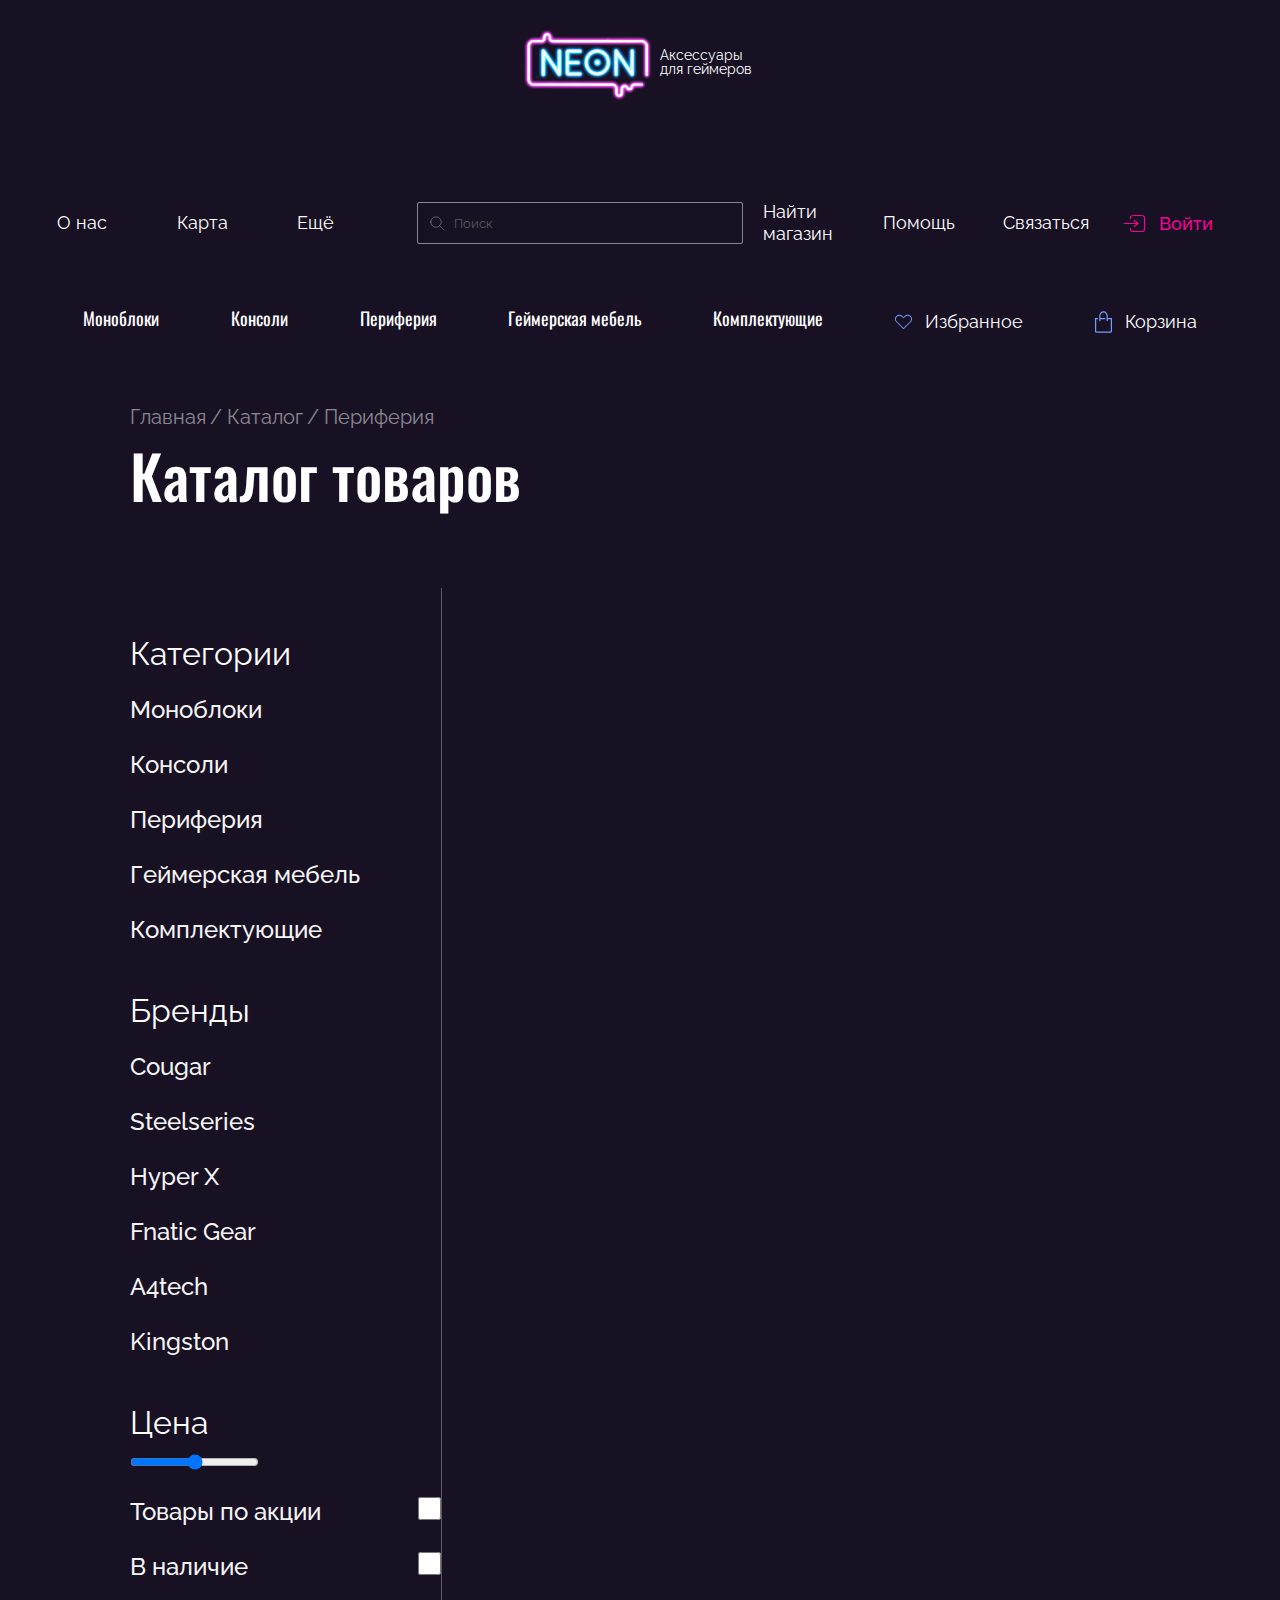
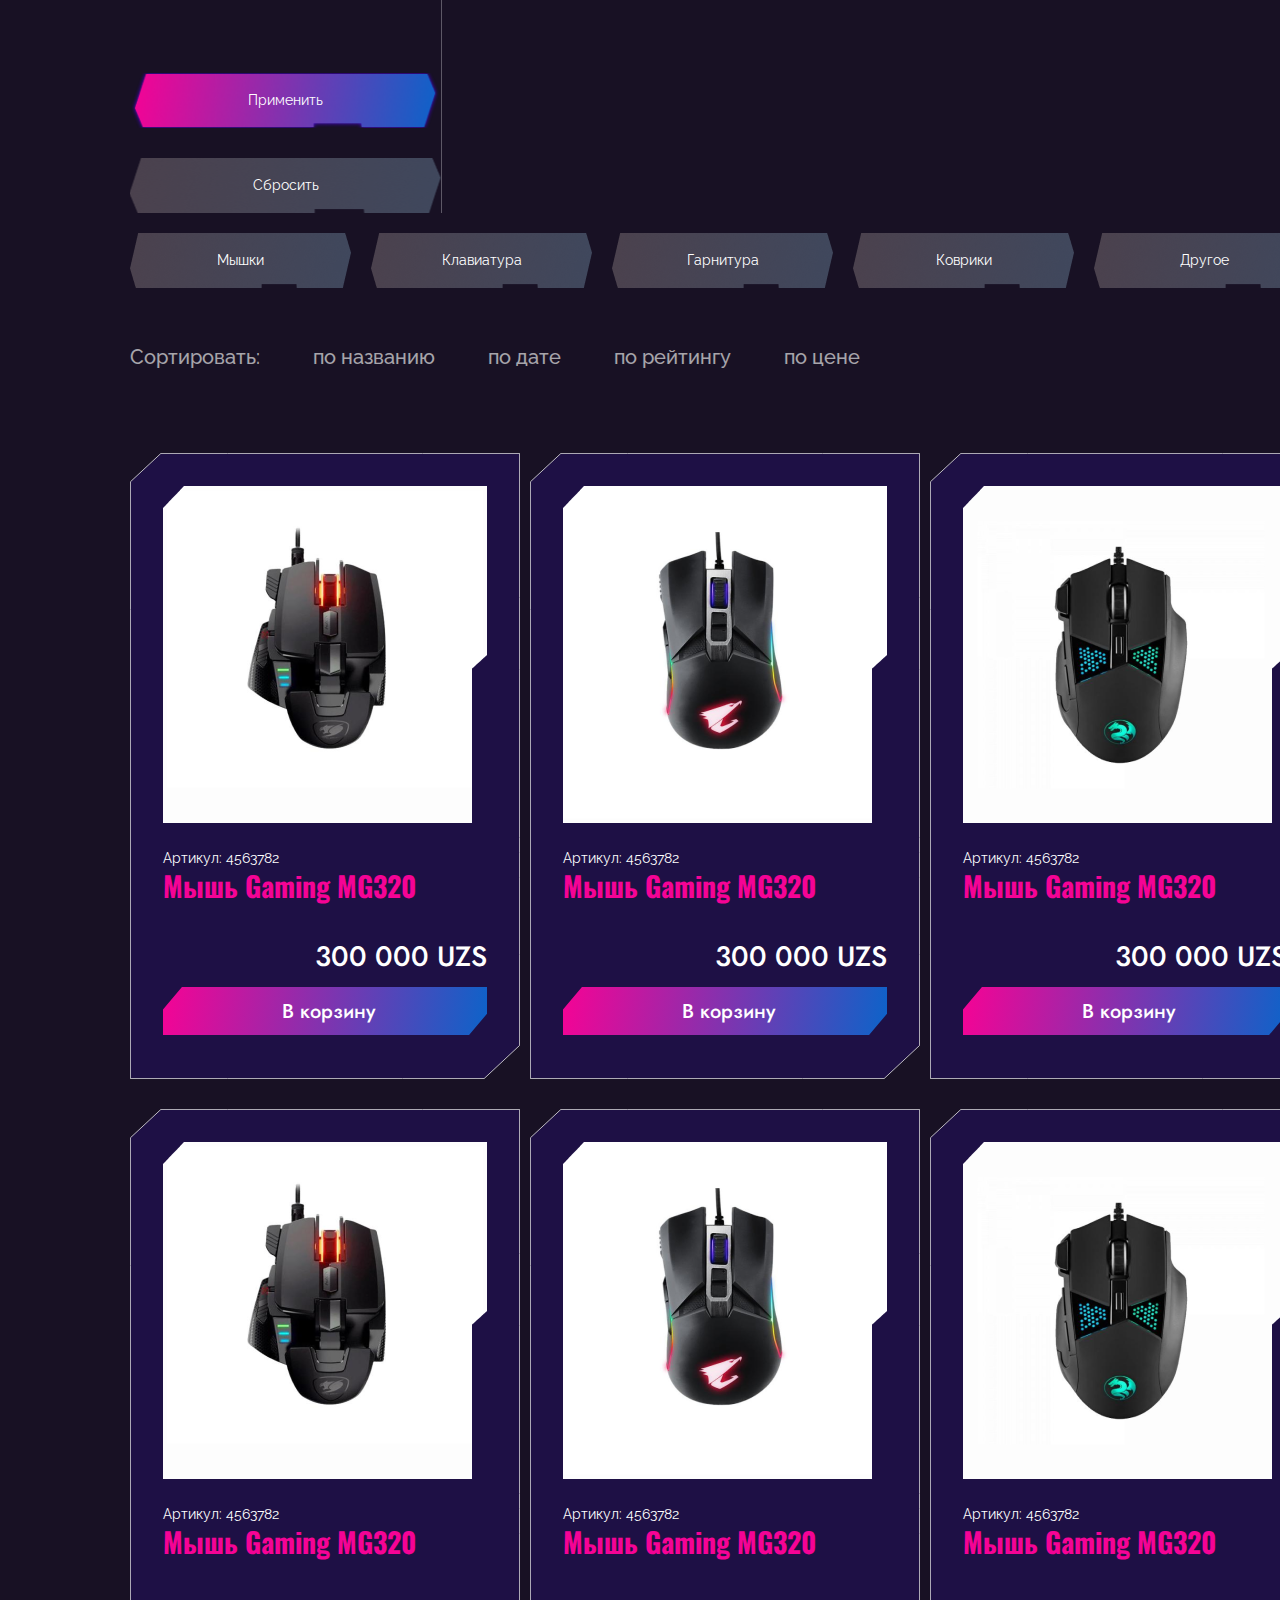
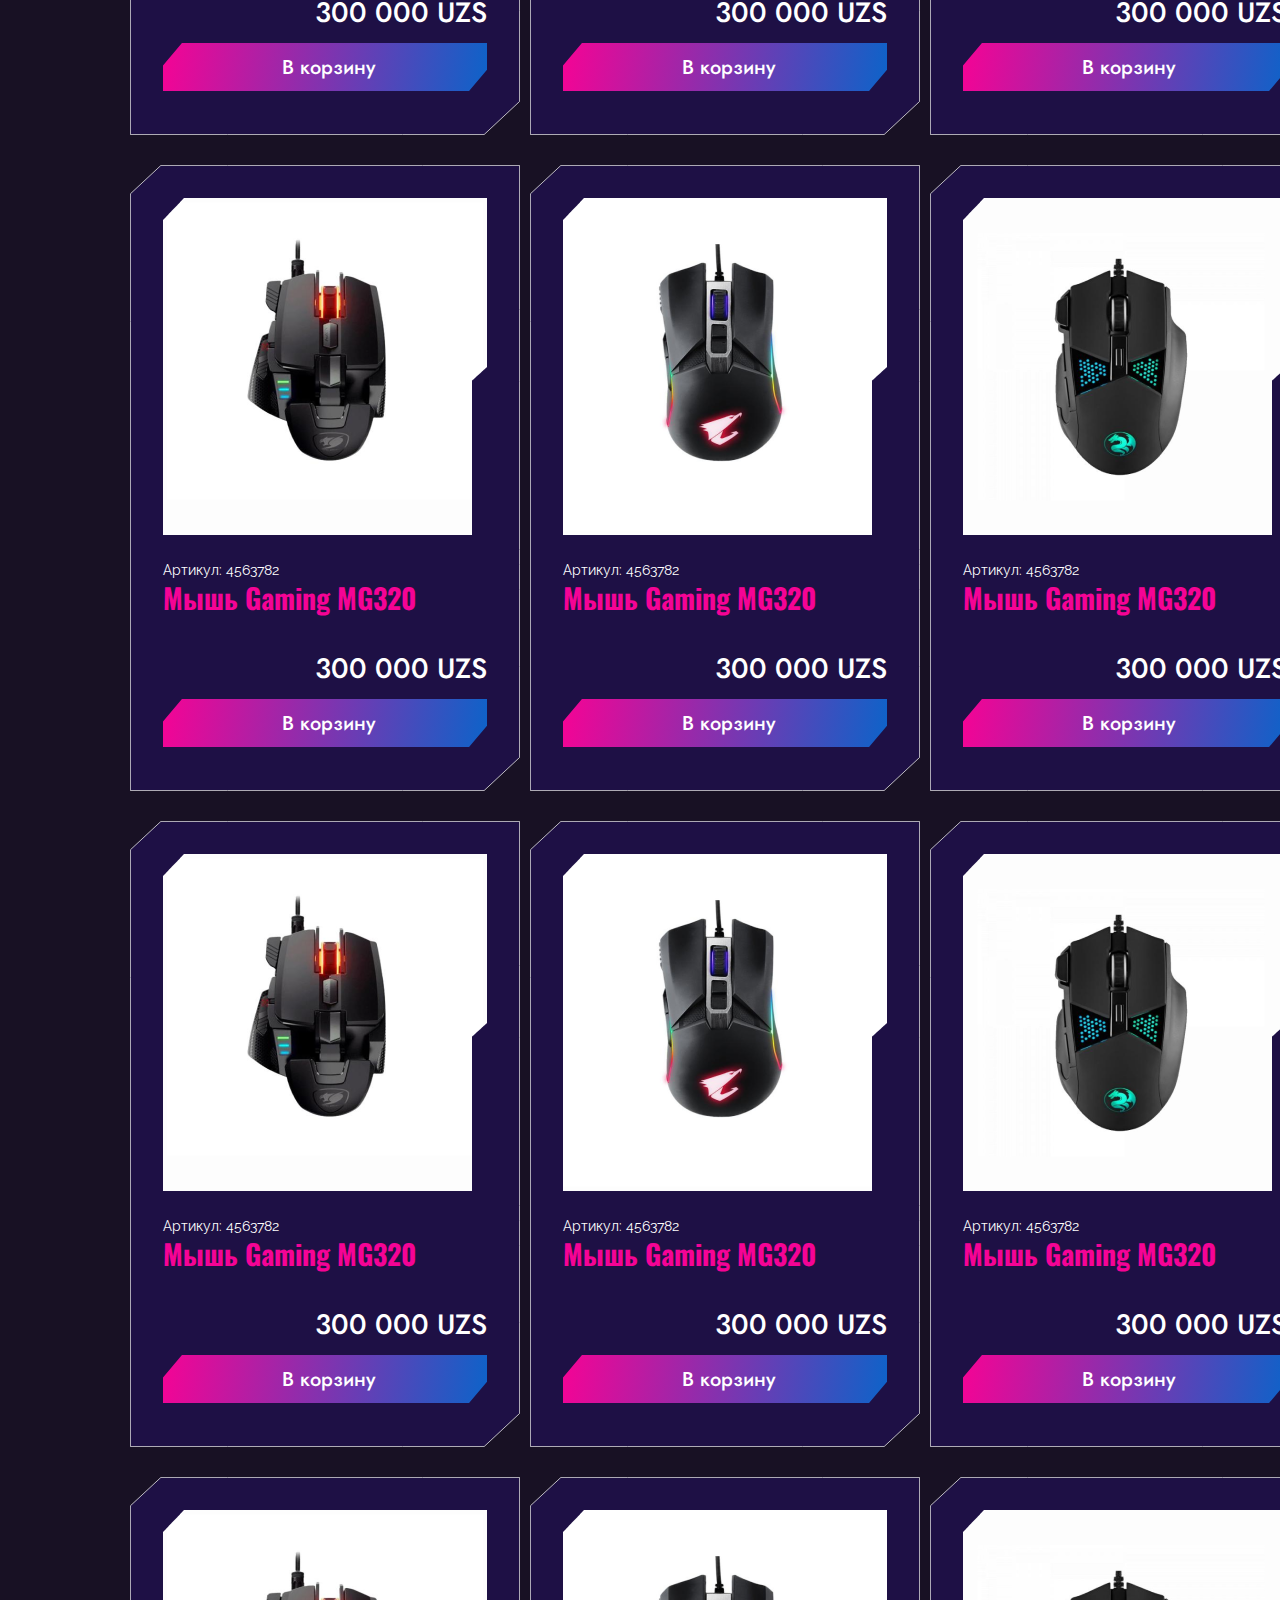
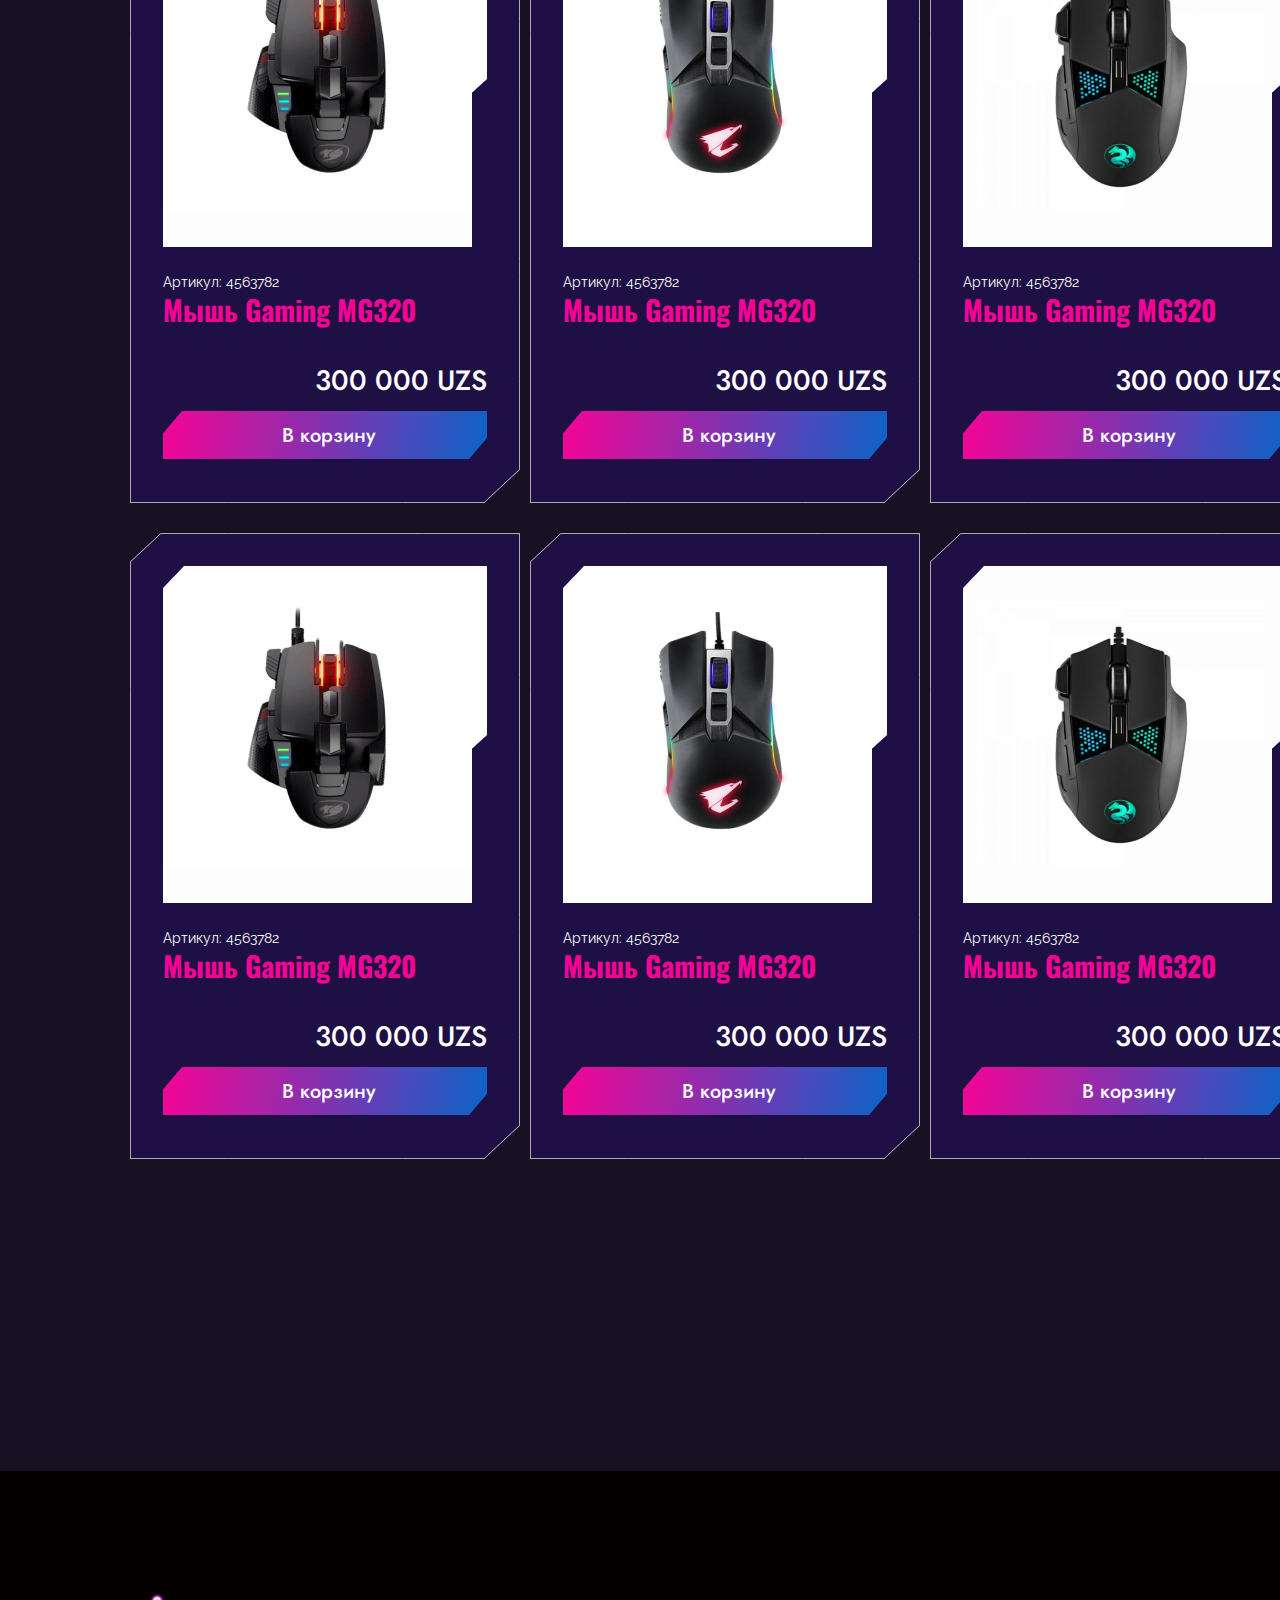
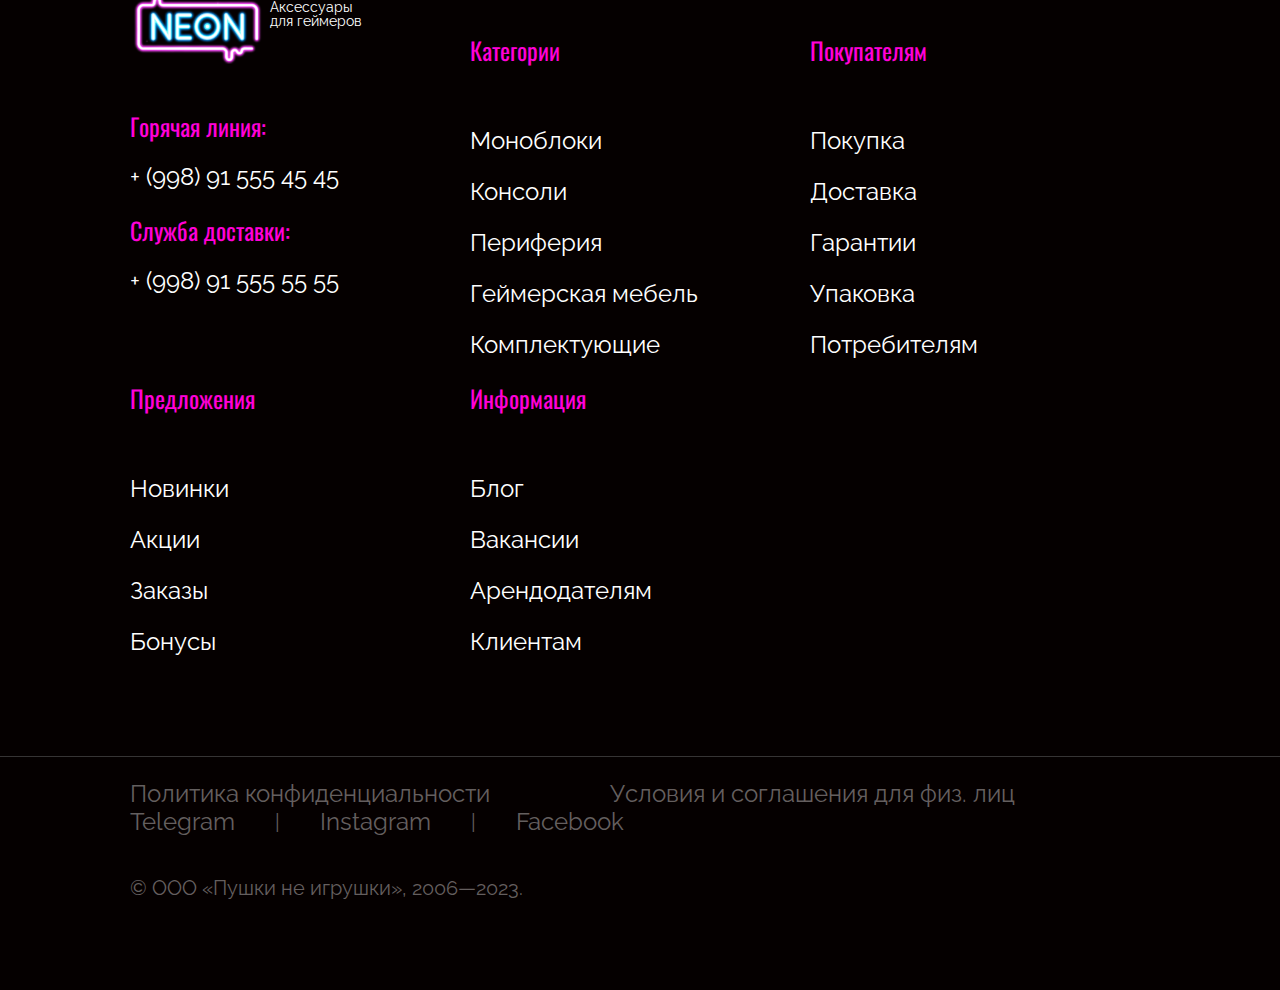
==== commit eb345d17: "product" ====
--- a/catalog.html
+++ b/catalog.html
@@ -23,8 +23,8 @@
         </div>
         <nav>
             <div class="info-menu">
-                <a href="#">О нас</a>
-                <a href="#">Карта</a>
+                <a href="catalog.html">О нас</a>
+                <a href="product.html">Карта</a>
                 <a href="#">Ещё</a>
                 <div class="input-box">
                     <img src="./img/search.svg" alt="">
@@ -363,12 +363,12 @@
                 </div>
             </div>
         </div>
-        </div>
+
     </main>
 
     <!------------- Footer Start ------------->
 
-    <footer>
+    <footer style="margin-top: 0;">
         <div class="footerMenu">
             <div class="footer1">
                 <div class="logo">
--- a/css/style.css
+++ b/css/style.css
@@ -1,14 +1,19 @@
-*,
-*::after,
-*::before {
-    padding: 0;
-    margin: 0;
-    box-sizing: border-box;
-}
-
-a {
-    text-decoration: none;
-}
+/*Обнуление*/
+*{padding: 0;margin: 0;border: 0;}
+*,*:before,*:after{-moz-box-sizing: border-box;-webkit-box-sizing: border-box;box-sizing: border-box;}
+:focus,:active{outline: none;}
+a:focus,a:active{outline: none;}
+nav,footer,header,aside{display: block;}
+html,body{height:100%;width:100%;font-size:100%;line-height:1;font-size:14px;-ms-text-size-adjust:100%;-moz-text-size-adjust:100%;-webkit-text-size-adjust:100%;}
+input,button,textarea{font-family:inherit;}
+input::-ms-clear{display: none;}
+button{cursor: pointer;}
+button::-moz-focus-inner{padding:0;border:0;}
+a,a:visited{text-decoration: none;}
+a:hover{text-decoration: none;}
+ul li{list-style: none;}
+img{vertical-align: top;}
+h1,h2,h3,h4,h5,h6{font-size:inherit;font-weight: inherit;}
 
 /* Fonts Start */
 
@@ -679,8 +684,6 @@
     padding: 0 130px;
 }
 
-.footerMenu>div {}
-
 .subFooter {
     color: #645F5F;
     margin-top: 100px;
@@ -780,7 +783,9 @@
 
 .catalog {
     flex-basis: 500px;
+    /*border-left: 1px solid rgba(255, 255, 255, 0.3);*/
     flex-grow: 1;
+    margin-bottom: 312px;
 }
 
 aside a {
@@ -890,6 +895,158 @@
     height: 626px;
 }
 
+.product{
+    display: flex;
+    margin-top: 50px;
+}
+
+.product-des{
+    margin-left: 170px;
+}
+
+.product-header span{
+    color: rgba(255, 255, 255, 0.40);
+    font-size: 22px;
+    font-family: Raleway;
+    line-height: 125%;
+}
+.product-header h1{
+    color: #F50395;
+
+    font-size: 66px;
+    font-family: Oswald;
+    font-weight: 500;
+    line-height: 120%;
+
+}
+
+
+.prod{
+    display: flex;
+}
+
+.product-plus{
+    display: flex;
+    margin-top: 22px;
+}
+
+.product-plus img{
+    margin-left: 15px;
+}
+
+.product-plus span{
+    color: rgba(255, 255, 255, 0.60);
+    font-size: 22px;
+    font-family: Raleway;
+    line-height: 125%;
+
+    margin-left: 32px;
+}
+
+.product-price {
+    margin-right: 302px;
+}
+.product-price p{
+    font-size: 40px;
+    font-family: Jost;
+    font-weight: 500;
+    line-height: 125%;
+
+    margin-top: 40px;
+}
+.product-price img{
+    margin-left: 10px;
+}
+.product-price span{
+    color: rgba(255, 255, 255, 0.60);
+    font-size: 20px;
+    font-family: Jost;
+    line-height: 125%;
+    margin-left: 18px;
+    margin-top: 12px;
+}
+
+.speci-header{
+    display: flex;
+}
+.speci .btn{
+    font-size: 22px;
+    font-family: Raleway;
+    font-weight: 600;
+}
+
+.speci {
+    margin-top: 73px;
+}
+.speci p{
+    color: #FFF;
+    font-size: 20px;
+    font-family: Raleway;
+    line-height: 125%;
+
+    margin-top: 34px;
+    margin-bottom: 72px;
+}
+.speci-header h6{
+    color: #6F6E6E;
+    font-size: 22px;
+    font-family: Raleway;
+    line-height: 125%;
+
+    margin-right: 180px;
+}
+.speci-header h6:first-child{
+    color: #FFF;
+    font-size: 22px;
+    font-family: Raleway;
+    line-height: 125%;
+}
+
+.product-order{
+    margin-top: 108px;
+    display: flex;
+}
+
+.product-orders{
+    margin-right: 30px;
+}
+
+.product-rules{
+    display: flex;
+    margin-top: 10px;
+}
+
+.product-rules input{
+    width: 26px;
+    height: 26px;
+    margin-right: 40px;
+}
+.product-rules p{
+    font-size: 20px;
+    font-family: Raleway;
+    font-weight: 500;
+    line-height: 150%;
+}
+
+.product-border {
+    display: flex;
+    justify-content: space-between;
+    align-items: center;
+    width: 339px;
+}
+.product-border p{
+    font-size: 20px;
+    padding: 64px 12px 56px 39px;
+    font-family: Raleway;
+    font-weight: 500;
+    line-height: 150%;
+}
+.product-border img{
+    position: absolute;
+}
+
+
+
 @media (max-width: 1440px) {
     .footerMenu {
         grid-template-columns: repeat(3, 1fr);
